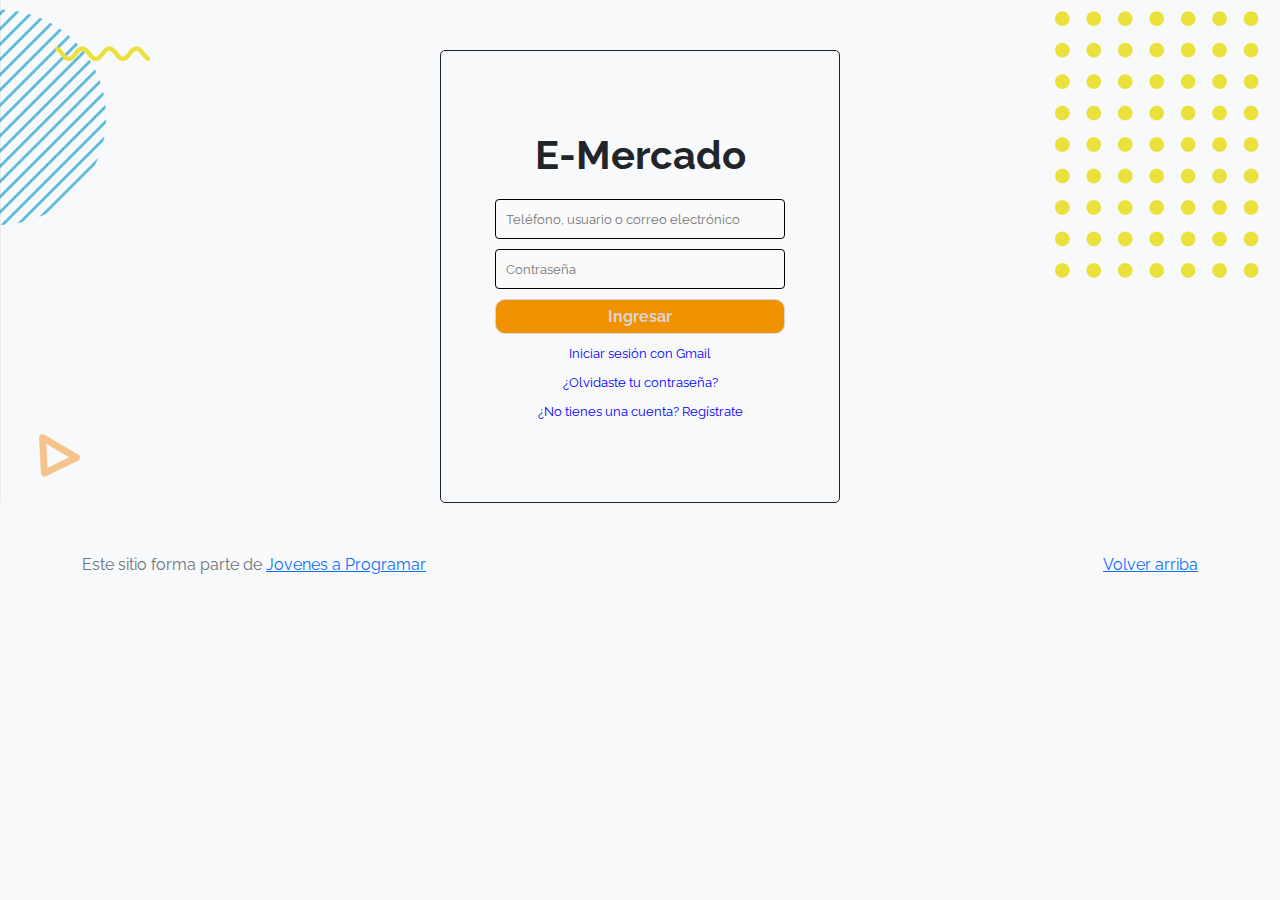
==== index.html @ 9fdd48da "Cambio en estilo de botón "¡Y mucho más!"" ====
<!DOCTYPE html>
<html lang="es">

<head>
  <meta http-equiv="Content-Type" content="text/html; charset=UTF-8">
  <meta name="viewport" content="width=device-width, initial-scale=1, shrink-to-fit=no">
  <title>eMercado - Todo lo que busques está aquí</title>

  <link href="https://fonts.googleapis.com/css?family=Raleway:300,300i,400,400i,700,700i,900,900i" rel="stylesheet">
  <link href="css/bootstrap.min.css" rel="stylesheet">
  <link href="css/styles.css" rel="stylesheet">
</head>

<body>
  <nav class="navbar navbar-expand-lg navbar-dark bg-dark p-1">
    <div class="container">
      <button class="navbar-toggler" type="button" data-bs-toggle="collapse" data-bs-target="#navbarNav"
        aria-controls="navbarNav" aria-expanded="false" aria-label="Toggle navigation">
        <span class="navbar-toggler-icon"></span>
      </button>
      <div class="collapse navbar-collapse" id="navbarNav">
        <ul class="navbar-nav w-100 justify-content-between">
          <li class="nav-item">
            <a class="nav-link active" href="index.html">Inicio</a>
          </li>
          <li class="nav-item">
            <a class="nav-link" href="categories.html">Categorías</a>
          </li>
          <li class="nav-item">
            <a class="nav-link" href="sell.html">Vender</a>
          </li>
          <li class="nav-item">
            <a class="nav-link" href="my-profile.html" id="nameUser"></a>
          </li>
        </ul>
      </div>
    </div>
  </nav>
  <main>
    <div class="jumbotron text-center"></div>
    <div class="album py-5 bg-light">
      <div class="container">
        <div class="row">
          <div class="col-md-4">
            <div class="card mb-4 shadow-sm custom-card cursor-active" id="autos">
              <img class="bd-placeholder-img card-img-top" src="img/cars_index.jpg"
                alt="Imgagen representativa de la categoría 'Autos'">
              <h3 class="m-3">Autos</h3>
              <div class="card-body">
                <p class="card-text">Los mejores precios en autos 0 kilómetro, de alta y media gama.</p>
              </div>
            </div>
          </div>
          <div class="col-md-4">
            <div class="card mb-4 shadow-sm custom-card cursor-active" id="juguetes">
              <img class="bd-placeholder-img card-img-top" src="img/toys_index.jpg"
                alt="Imgagen representativa de la categoría 'Juguetes'">
              <h3 class="m-3">Juguetes</h3>
              <div class="card-body">
                <p class="card-text">Encuentra aquí los mejores precios para niños/as de cualquier edad.</p>
              </div>
            </div>
          </div>
          <div class="col-md-4">
            <div class="card mb-4 shadow-sm custom-card cursor-active" id="muebles">
              <img class="bd-placeholder-img card-img-top" src="img/furniture_index.jpg"
                alt="Imgagen representativa de la categoría 'Muebles'">
              <h3 class="m-3">Muebles</h3>
              <div class="card-body">
                <p class="card-text">Muebles antiguos, nuevos y para ser armados por uno mismo.</p>
              </div>
            </div>
          </div>
        </div>
        <div class="row">
          <a class="btn btn-light btn-lg btn-block" href="categories.html">¡Y mucho más!</a>
        </div>
      </div>
    </div>
  </main>
  <footer class="text-muted">
    <div class="container">
      <p class="float-end">
        <a href="#">Volver arriba</a>
      </p>
      <p>Este sitio forma parte de <a href="https://jovenesaprogramar.edu.uy/" target="_blank">Jovenes a Programar</a></p>
    </div>
  </footer>
  <script src="js/bootstrap.bundle.min.js"></script>
  <script src="js/index.js"></script>
  <script src="js/init.js"></script>
</body>

</html>
---- css/styles.css ----
.jumbotron,
.card-body,
.container,
.site-header {
  font-family: 'Verdana', serif !important;
}

.jumbotron .display-4 {
  font-weight: bold;
}

nav a {
  text-decoration: none;
}

.bd-placeholder-img {
  font-size: 1.125rem;
  text-anchor: middle;
  -webkit-user-select: none;
  -moz-user-select: none;
  -ms-user-select: none;
  user-select: none;
}

@media (min-width: 768px) {
  .bd-placeholder-img-lg {
    font-size: 3.5rem;
  }
}

.jumbotron {
  height: 50vh;
  padding: 5em inherit;
  margin-bottom: 0;
  background-color: #53C0FB;
  background: url('../img/cover_back.png');
  background-size: cover;
  background-position: center;
  background-repeat: no-repeat;
  color: black;
  font-weight: bold;
}

@media (min-width: 768px) {
  .jumbotron {
    padding-top: 6rem;
    padding-bottom: 6rem;
  }
}

.jumbotron p:last-child {
  margin-bottom: 0;
}

.jumbotron-heading {
  font-weight: 300;
}

.jumbotron .container {
  max-width: 40rem;
  background-color: rgba(255, 255, 255, 0.5);
  border-radius: 10px;
  text-shadow: 1px 1px 2px grey;
}

.jumbotron .lead {
  font-size: 38px;
}

footer {
  padding-top: 3rem;
  padding-bottom: 3rem;
}

footer p {
  margin-bottom: .25rem;
}

.site-header a {
  color: white;
  transition: ease-in-out color .15s;
}

.site-header .dropdown-menu a {
  color: black;
}

.dropzone {
  border: 2px dashed #0087F7;
  border-radius: 5px;
  background: white;
}

.img-fit {
  max-height: 100%;
}

.alert {
  position: fixed;
  top: 80px;
  width: 50%;
  left: 50%;
  transform: translate(-50%, 0);
}

.lds-ring {
  display: inline-block;
  position: relative;
  width: 64px;
  height: 64px;
  top: 50%;
  left: 50%;
}

.cursor-active {
  cursor: pointer;
}

.left {
  float: left;
  padding: 4px;
  background-color: rgba(255, 255, 255, 0.5);
}

.lds-ring div {
  box-sizing: border-box;
  display: block;
  position: absolute;
  width: 51px;
  height: 51px;
  margin: 6px;
  border: 6px solid #fff;
  border-radius: 50%;
  animation: lds-ring 1.2s cubic-bezier(0.5, 0, 0.5, 1) infinite;
  border-color: #fff transparent transparent transparent;
}

.lds-ring div:nth-child(1) {
  animation-delay: -0.45s;
}

.lds-ring div:nth-child(2) {
  animation-delay: -0.3s;
}

.lds-ring div:nth-child(3) {
  animation-delay: -0.15s;
}

@keyframes lds-ring {
  0% {
    transform: rotate(0deg);
  }

  100% {
    transform: rotate(360deg);
  }
}

.signin {
  width: 100%;
  max-width: 330px;
  padding: 15px;
  margin: auto;
}

#spinner-wrapper {
  position: fixed;
  background-color: rgba(0, 0, 0, 0.5);
  width: 100%;
  height: 100%;
  top: 0;
  left: 0;
  z-index: 1021;
  display: none;
}

main {
  min-height: calc(100vh - 210px);
}

a.custom-card,
a.custom-card:hover {
  color: inherit;
  text-decoration: inherit;
}

.checked {
  color: orange;
}

.products-body{
  background-image: url('/img/fondo-login.PNG');
}

.product-img{
  max-width: 30%;
  margin-top: 30px;
  margin-bottom: 20px;
  border-radius: 5px;
  transition: 300ms;
}

.product-img:hover{
  transform: scale(1.03);
}

.product{
  display: flex;
  margin-bottom: 20px;
  margin-top: 20px;
  padding: 20px;
  background-color: white;
  border-radius: 5px;
  transition: 300ms;
  box-shadow: 1px 1px 2px grey;
}

.product:hover{
  transform: scale(1.03);
  cursor: pointer;
}

.product-details{
  margin: 30px;
}

#search-input{
  width: 500px;
  border-radius: 5px;
  background-color: white;
  border: none;
  padding: 8px;
}

#btnSearch{
  border: none;
  padding: 8px;
  border-radius: 5px;
}

#clearBtn, #filterBtn{
  border: none;
  background-color:rgba(0, 0, 0, 0);
}

.btn.btn-light.btn-lg.btn-block {
  background-color: #fff;
  color: black;
  border-radius: 5px;
  box-shadow: rgba(0, 0, 0, 0.274) 1px 1px 2px;
  margin: 0 auto;
  width: 200px;
}
/* Aquí comienzan los estilos de product-info.html */

/* Estilo para el contenedor principal de la información del producto */
#product-info-container{
  background-color: rgb(255, 255, 255);
  display: flex;
  margin-top: 50px;
  padding: 50px;
  box-shadow: 1px 1px 2px grey;
  border-radius: 10px;
}

/* Estilo para la imagen del producto dentro del contenedor */
.product-info-img{
  width: 550px;
  border-radius: 10px;
}

/* Estilo para la información del producto */
.product-info{
  margin-left: 20px;
  padding: 20px;
  border-left: 5px solid #000;
  border-top-right-radius: 10px; 
  border-bottom-right-radius: 10px; 
  background-color: #f5f5f5;
 }

 /* Estilo para el fondo de la página */
#body-product-info{
  background-image: url('/img/fondo-login.PNG');
}

/* Estilo para el nombre del producto */
.product-name{
  font-size: 1.5em;
  font-weight:bold;
  margin-top: 10px;
}

/* Estilo para el costo del producto */
.product-cost{
  font-size: 1em;
  margin-top: 20px;
}

/* Estilo para el contenedor de comentarios */
#coments-container{
  padding: auto auto;
  border-radius: 10px;
  padding: 20px; ;
  background-color: rgb(255, 255, 255);
  box-shadow: 1px 1px 2px grey;
}

/* Estilo para los encabezados h1 */
h1 {
  font-size: 2.5em;
  font-weight: bold;
  margin-top: 5px;
}
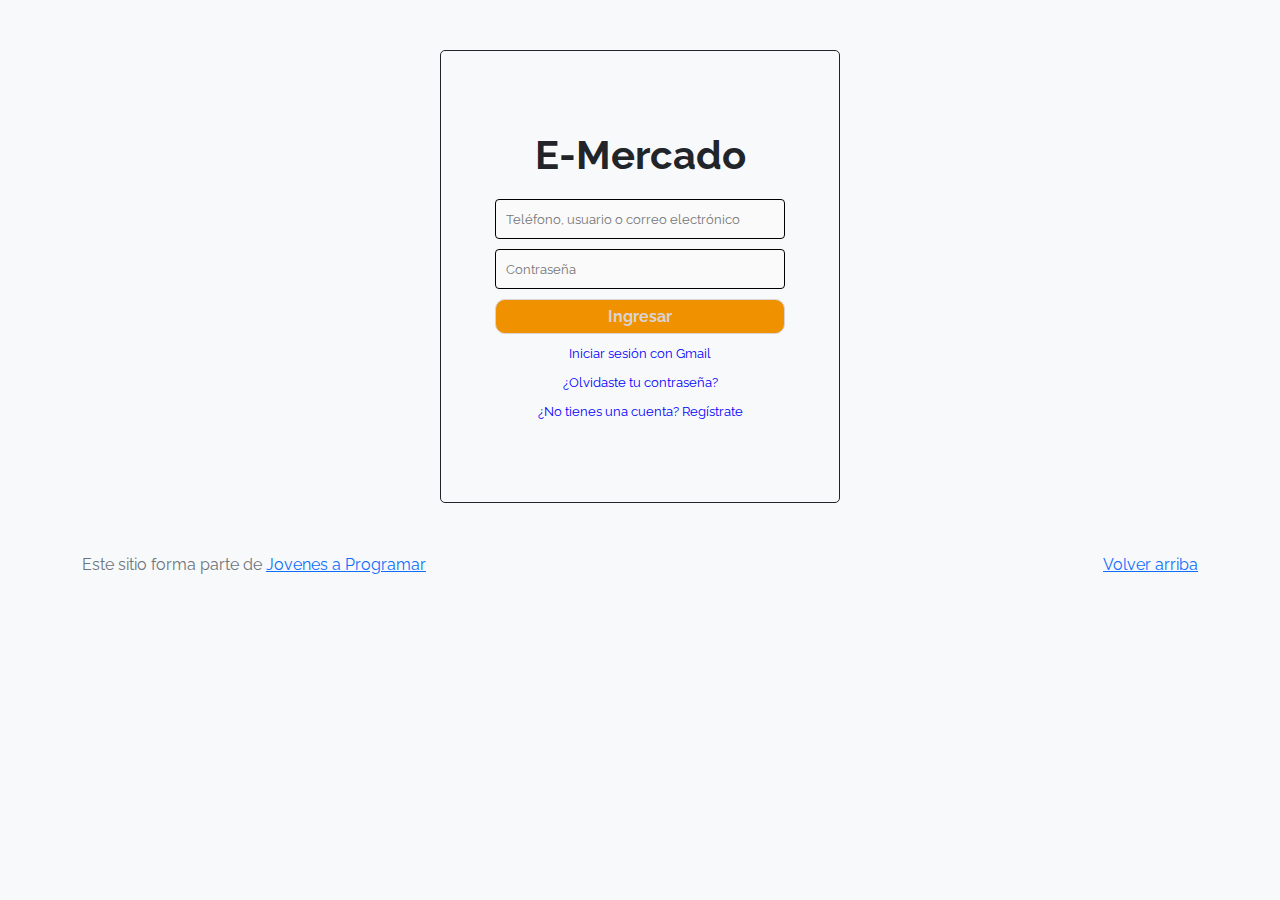
==== commit f029a649: "funcion dark-light mode" ====
--- a/index.html
+++ b/index.html
@@ -1,5 +1,5 @@
 <!DOCTYPE html>
-<html lang="es">
+<html lang="es" data-bs-theme="light">
 
 <head>
   <meta http-equiv="Content-Type" content="text/html; charset=UTF-8">
@@ -8,7 +8,10 @@
 
   <link href="https://fonts.googleapis.com/css?family=Raleway:300,300i,400,400i,700,700i,900,900i" rel="stylesheet">
   <link href="css/bootstrap.min.css" rel="stylesheet">
+  <link href="css/font-awesome.min.css" rel="stylesheet">
   <link href="css/styles.css" rel="stylesheet">
+  <link rel="stylesheet" href="https://cdn.jsdelivr.net/npm/bootstrap-icons@1.11.1/font/bootstrap-icons.css">
+  <link href="https://cdn.jsdelivr.net/npm/bootstrap@5.3.2/dist/css/bootstrap.min.css" rel="stylesheet" integrity="sha384-T3c6CoIi6uLrA9TneNEoa7RxnatzjcDSCmG1MXxSR1GAsXEV/Dwwykc2MPK8M2HN" crossorigin="anonymous">
 </head>
 
 <body>
@@ -21,7 +24,7 @@
       <div class="collapse navbar-collapse" id="navbarNav">
         <ul class="navbar-nav w-100 justify-content-between">
           <li class="nav-item">
-            <a class="nav-link active" href="index.html">Inicio</a>
+            <a class="nav-link" href="index.html">Inicio</a>
           </li>
           <li class="nav-item">
             <a class="nav-link" href="categories.html">Categorías</a>
@@ -29,9 +32,17 @@
           <li class="nav-item">
             <a class="nav-link" href="sell.html">Vender</a>
           </li>
-          <li class="nav-item">
-            <a class="nav-link" href="my-profile.html" id="nameUser"></a>
-          </li>
+          <div class="dropdown">
+            <a class="btn btn-secondary dropdown-toggle" href="my-profile.html" role="button" id="nameUser" data-bs-toggle="dropdown" aria-expanded="false">
+            </a>
+            <ul class="dropdown-menu" aria-labelledby="dropdownMenuLink">
+              <li><a class="dropdown-item" href="cart.html">Mi carrito</a></li>
+              <li><a class="dropdown-item" href="my-profile.html">Mi perfil</a></li>
+              <li><a class="dropdown-item" href="login.html">Cerrar sesión</a></li>
+              <li><button class="btn rounded-fill" onclick="cambiarTema()"><i class="bi bi-moon-fill" id="dl-icon"></i>
+              </button></li>
+            </ul>
+          </div>
         </ul>
       </div>
     </div>
@@ -86,9 +97,10 @@
       <p>Este sitio forma parte de <a href="https://jovenesaprogramar.edu.uy/" target="_blank">Jovenes a Programar</a></p>
     </div>
   </footer>
-  <script src="js/bootstrap.bundle.min.js"></script>
+  <script src="https://cdn.jsdelivr.net/npm/bootstrap@5.3.2/dist/js/bootstrap.bundle.min.js" integrity="sha384-C6RzsynM9kWDrMNeT87bh95OGNyZPhcTNXj1NW7RuBCsyN/o0jlpcV8Qyq46cDfL" crossorigin="anonymous"></script>
   <script src="js/index.js"></script>
   <script src="js/init.js"></script>
+  
 </body>
 
 </html>--- a/css/styles.css
+++ b/css/styles.css
@@ -189,9 +189,7 @@
   color: orange;
 }
 
-.products-body{
-  background-image: url('/img/fondo-login.PNG');
-}
+
 
 .product-img{
   max-width: 30%;
@@ -244,6 +242,7 @@
   background-color:rgba(0, 0, 0, 0);
 }
 
+/* Estilo de boton "¡Y mucho más!" */
 .btn.btn-light.btn-lg.btn-block {
   background-color: #fff;
   color: black;
@@ -252,11 +251,23 @@
   margin: 0 auto;
   width: 200px;
 }
+
+/* Estilo de boton "¡Y mucho más!" al pasar el mouse por encima */
+.btn.btn-light.btn-lg.btn-block:hover {
+  background-color: #fff;
+  color: black;
+  border-radius: 5px;
+  box-shadow: rgba(0, 0, 0, 0.274) 1px 1px 2px;
+  margin: 0 auto;
+  width: 200px;
+  transform: scale(1.03);
+}
+
 /* Aquí comienzan los estilos de product-info.html */
 
 /* Estilo para el contenedor principal de la información del producto */
 #product-info-container{
-  background-color: rgb(255, 255, 255);
+  background-color: rgba(156, 70, 70, 0.055);
   display: flex;
   margin-top: 50px;
   padding: 50px;
@@ -277,13 +288,10 @@
   border-left: 5px solid #000;
   border-top-right-radius: 10px; 
   border-bottom-right-radius: 10px; 
-  background-color: #f5f5f5;
+  background-color: #cabbbbe5;
  }
 
  /* Estilo para el fondo de la página */
-#body-product-info{
-  background-image: url('/img/fondo-login.PNG');
-}
 
 /* Estilo para el nombre del producto */
 .product-name{
@@ -298,20 +306,134 @@
   margin-top: 20px;
 }
 
-/* Estilo para el contenedor de comentarios */
-#coments-container{
+#coments-container, #newcomment {
   padding: auto auto;
   border-radius: 10px;
+  margin-top: 10px;
   padding: 20px; ;
-  background-color: rgb(255, 255, 255);
   box-shadow: 1px 1px 2px grey;
+}
+
+#comentarioInput{
+  height: 100px;
+  width: 100%;
+  margin-bottom: 10px;
+}
+
+label[for="comentarioInput"] {
+  display: block;
+  margin-bottom: 5px;
+  font-weight: bold;
+  font-size: 1.5em;
 }
 
 /* Estilo para los encabezados h1 */
 h1 {
-  font-size: 2.5em;
+  font-size: 1.5em;
   font-weight: bold;
   margin-top: 5px;
 }
 
-
+#enviarBtn{
+  background-color: white;
+  border-style:solid;
+  border-radius: 10px;
+}
+
+/* Estilo para la seccion de recomendaciones */
+
+#recommendations{
+  text-align: center;
+  background-color: rgba(156, 70, 70, 0.055);
+  box-shadow: 1px 1px 2px grey;
+  border-radius: 10px;
+  padding: 20px;
+ }
+
+
+ .recommendations-products{
+ background-color: white;
+ box-shadow: 1px 1px 2px grey;
+ display: inline-block;
+ border: rgb(0, 0, 0, 0.137) 1px solid;
+ width: 260px;
+ height: auto;
+ margin-top: 10px;
+ margin: 5px;
+ padding: 8px;
+}
+
+.recommendations-products:hover{
+  transform: scale(1.03);
+  cursor: pointer;
+}
+
+.recommendations-product-img{
+ width: 200px;
+ height: auto;
+ margin-top: 5px;
+ border-radius: 10px;
+}
+
+.recommendations-product-name{
+  font-size: 1.2em;
+  font-weight:bold;
+  margin-top: 10px;
+}
+
+.carousel{
+  width: 50%;
+}
+
+.product-info{
+  width: 50%;
+}
+
+#containerProductsInfo{
+  display: flex;
+}
+
+.titles{
+  margin-top: 20px;
+  text-align: center;
+  font-size: 1.5em;
+}
+
+/* Estilo para pantallas móviles */
+@media (max-width: 767px) {
+  /* Cambiamos la dirección del contenedor principal a columna */
+  #containerProductsInfo {
+    flex-direction: column;
+  }
+
+  /* Estilo para el carrusel */
+  #carouselExampleCaptions {
+    /* Ajustamos el ancho del carrusel al 100% del contenedor principal */
+    width: 100%;
+  }
+
+  /* Estilo para la información del producto */
+  .product-info {
+    /* Alineamos el contenido al centro */
+    text-align: center;
+    /* Ajustamos el ancho al 100% del contenedor principal */
+    width: 100%;
+    border: none;
+    border-radius: 0;
+    text-align: left;
+    margin: 0;
+    padding: 10px;
+  }
+}
+
+#nameUser{
+  background-color:rgba(9, 9, 9, 0);
+  border: none;
+  width: 109%;
+
+}
+
+.dropdown-menu li{
+  text-align: center;
+}
+
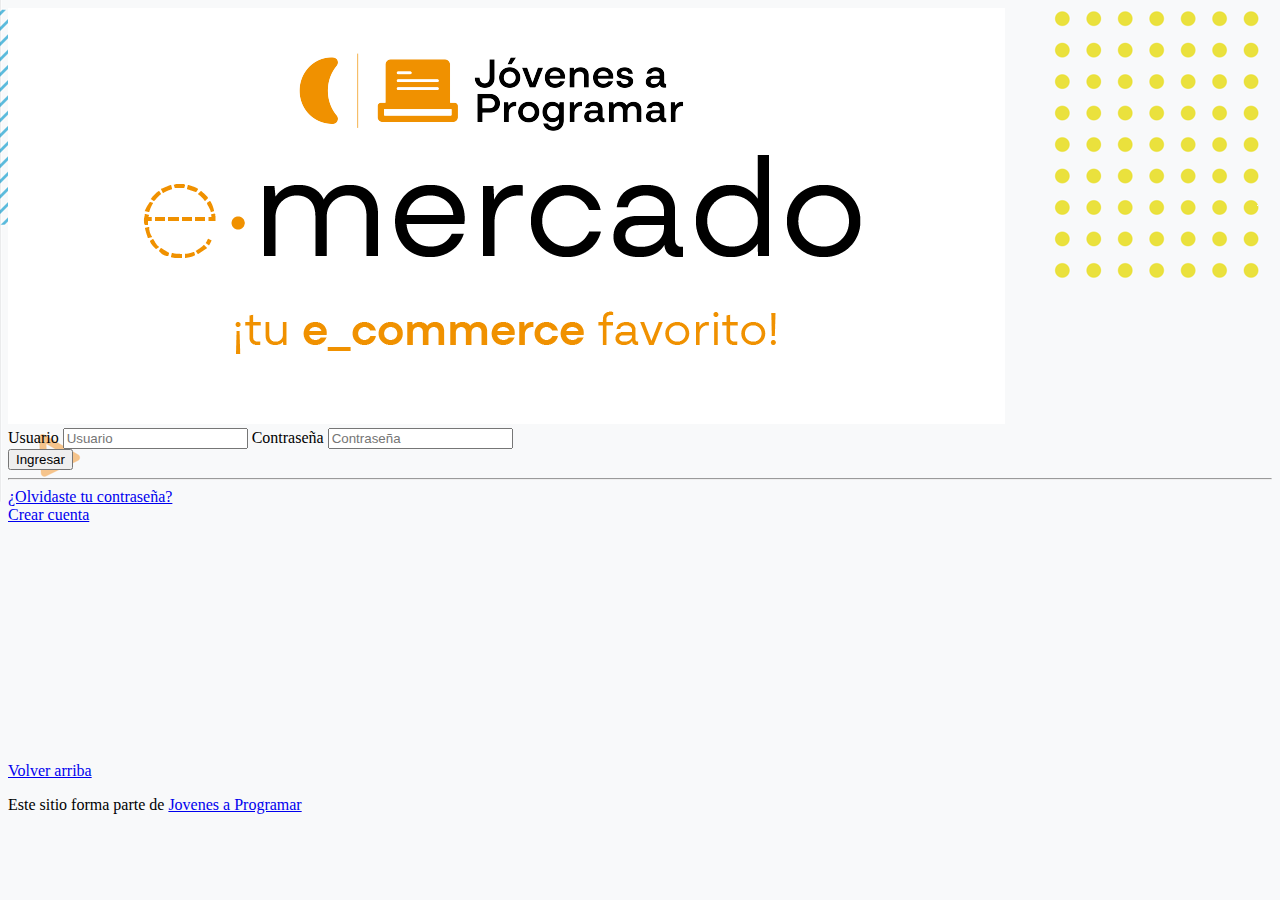
==== commit 3824a537: "c" ====
--- a/index.html
+++ b/index.html
@@ -1,106 +1,119 @@
-<!DOCTYPE html>
-<html lang="es" data-bs-theme="light">
-
-<head>
-  <meta http-equiv="Content-Type" content="text/html; charset=UTF-8">
-  <meta name="viewport" content="width=device-width, initial-scale=1, shrink-to-fit=no">
-  <title>eMercado - Todo lo que busques está aquí</title>
-
-  <link href="https://fonts.googleapis.com/css?family=Raleway:300,300i,400,400i,700,700i,900,900i" rel="stylesheet">
-  <link href="css/bootstrap.min.css" rel="stylesheet">
-  <link href="css/font-awesome.min.css" rel="stylesheet">
-  <link href="css/styles.css" rel="stylesheet">
-  <link rel="stylesheet" href="https://cdn.jsdelivr.net/npm/bootstrap-icons@1.11.1/font/bootstrap-icons.css">
-  <link href="https://cdn.jsdelivr.net/npm/bootstrap@5.3.2/dist/css/bootstrap.min.css" rel="stylesheet" integrity="sha384-T3c6CoIi6uLrA9TneNEoa7RxnatzjcDSCmG1MXxSR1GAsXEV/Dwwykc2MPK8M2HN" crossorigin="anonymous">
-</head>
-
-<body>
-  <nav class="navbar navbar-expand-lg navbar-dark bg-dark p-1">
-    <div class="container">
-      <button class="navbar-toggler" type="button" data-bs-toggle="collapse" data-bs-target="#navbarNav"
-        aria-controls="navbarNav" aria-expanded="false" aria-label="Toggle navigation">
-        <span class="navbar-toggler-icon"></span>
-      </button>
-      <div class="collapse navbar-collapse" id="navbarNav">
-        <ul class="navbar-nav w-100 justify-content-between">
-          <li class="nav-item">
-            <a class="nav-link" href="index.html">Inicio</a>
-          </li>
-          <li class="nav-item">
-            <a class="nav-link" href="categories.html">Categorías</a>
-          </li>
-          <li class="nav-item">
-            <a class="nav-link" href="sell.html">Vender</a>
-          </li>
-          <div class="dropdown">
-            <a class="btn btn-secondary dropdown-toggle" href="my-profile.html" role="button" id="nameUser" data-bs-toggle="dropdown" aria-expanded="false">
-            </a>
-            <ul class="dropdown-menu" aria-labelledby="dropdownMenuLink">
-              <li><a class="dropdown-item" href="cart.html">Mi carrito</a></li>
-              <li><a class="dropdown-item" href="my-profile.html">Mi perfil</a></li>
-              <li><a class="dropdown-item" href="login.html">Cerrar sesión</a></li>
-              <li><button class="btn rounded-fill" onclick="cambiarTema()"><i class="bi bi-moon-fill" id="dl-icon"></i>
-              </button></li>
-            </ul>
-          </div>
-        </ul>
-      </div>
-    </div>
-  </nav>
-  <main>
-    <div class="jumbotron text-center"></div>
-    <div class="album py-5 bg-light">
-      <div class="container">
-        <div class="row">
-          <div class="col-md-4">
-            <div class="card mb-4 shadow-sm custom-card cursor-active" id="autos">
-              <img class="bd-placeholder-img card-img-top" src="img/cars_index.jpg"
-                alt="Imgagen representativa de la categoría 'Autos'">
-              <h3 class="m-3">Autos</h3>
-              <div class="card-body">
-                <p class="card-text">Los mejores precios en autos 0 kilómetro, de alta y media gama.</p>
-              </div>
-            </div>
-          </div>
-          <div class="col-md-4">
-            <div class="card mb-4 shadow-sm custom-card cursor-active" id="juguetes">
-              <img class="bd-placeholder-img card-img-top" src="img/toys_index.jpg"
-                alt="Imgagen representativa de la categoría 'Juguetes'">
-              <h3 class="m-3">Juguetes</h3>
-              <div class="card-body">
-                <p class="card-text">Encuentra aquí los mejores precios para niños/as de cualquier edad.</p>
-              </div>
-            </div>
-          </div>
-          <div class="col-md-4">
-            <div class="card mb-4 shadow-sm custom-card cursor-active" id="muebles">
-              <img class="bd-placeholder-img card-img-top" src="img/furniture_index.jpg"
-                alt="Imgagen representativa de la categoría 'Muebles'">
-              <h3 class="m-3">Muebles</h3>
-              <div class="card-body">
-                <p class="card-text">Muebles antiguos, nuevos y para ser armados por uno mismo.</p>
-              </div>
-            </div>
-          </div>
-        </div>
-        <div class="row">
-          <a class="btn btn-light btn-lg btn-block" href="categories.html">¡Y mucho más!</a>
-        </div>
-      </div>
-    </div>
-  </main>
-  <footer class="text-muted">
-    <div class="container">
-      <p class="float-end">
-        <a href="#">Volver arriba</a>
-      </p>
-      <p>Este sitio forma parte de <a href="https://jovenesaprogramar.edu.uy/" target="_blank">Jovenes a Programar</a></p>
-    </div>
-  </footer>
-  <script src="https://cdn.jsdelivr.net/npm/bootstrap@5.3.2/dist/js/bootstrap.bundle.min.js" integrity="sha384-C6RzsynM9kWDrMNeT87bh95OGNyZPhcTNXj1NW7RuBCsyN/o0jlpcV8Qyq46cDfL" crossorigin="anonymous"></script>
-  <script src="js/index.js"></script>
-  <script src="js/init.js"></script>
-  
-</body>
-
+<!DOCTYPE html>
+<html lang="es" data-bs-theme="light">
+
+<head>
+  <meta http-equiv="Content-Type" content="text/html; charset=UTF-8">
+  <meta name="viewport" content="width=device-width, initial-scale=1, shrink-to-fit=no">
+  <title>eMercado - Todo lo que busques está aquí</title>
+
+  <link href="https://fonts.googleapis.com/css?family=Raleway:300,300i,400,400i,700,700i,900,900i" rel="stylesheet">
+  <link href="css/font-awesome.min.css" rel="stylesheet">
+  <link rel="stylesheet" href="https://fonts.googleapis.com/css2?family=Material+Symbols+Outlined:opsz,wght,FILL,GRAD@20..48,100..700,0..1,-50..200" />
+  <link href="https://cdn.jsdelivr.net/npm/bootstrap@5.3.2/dist/css/bootstrap.min.css" rel="stylesheet" integrity="sha384-T3c6CoIi6uLrA9TneNEoa7RxnatzjcDSCmG1MXxSR1GAsXEV/Dwwykc2MPK8M2HN" crossorigin="anonymous">
+  <link href="css/styles.css" rel="stylesheet">
+  <link rel="stylesheet" href="https://cdn.jsdelivr.net/npm/bootstrap-icons@1.11.1/font/bootstrap-icons.css">
+
+</head>
+
+<body>
+
+  <nav class="navbar navbar-expand-lg bg-dark" aria-label="Eleventh navbar example">
+    <div class="container">
+      <a class="navbar-brand text-light" href="index.html"><span class="text-warning">E</span>-Mercado</a>
+      <button class="navbar-toggler link-light" type="button" data-bs-toggle="collapse"
+        data-bs-target="#navbarsExample09" aria-controls="navbarsExample09" aria-expanded="false"
+        aria-label="Toggle navigation">
+        <span class="material-symbols-outlined">
+          menu
+        </span> </button>
+
+      <div class="collapse navbar-collapse" id="navbarsExample09">
+        <ul class="navbar-nav me-auto mb-2 mb-lg-0">
+          <li class="nav-item">
+            <a class="nav-link active text-light" aria-current="page" href="index.html">Inicio</a>
+          </li>
+          <li class="nav-item">
+            <a class="nav-link text-light" href="categories.html">Categorias</a>
+          </li>
+          <li class="nav-item">
+            <a class="nav-link text-light" href="sell.html">Vender</a>
+          </li>
+        </ul>
+        <li class="nav-item dropdown d-flex">
+          <a class="nav-link dropdown-toggle text-light mx-md-4" href="#" data-bs-toggle="dropdown"
+            aria-expanded="false" id="userNameContainer"></a>
+            <ul class="dropdown-menu bg-dark">
+              <li class="d-flex justify-content-center">
+                <button id="dl-icon-dark" type="button" class="btn btn-dark w-100" onclick="cambiarTema()">
+                  <i class="bi bi-moon-stars-fill w-100 text-warning"></i>
+                </button>
+                <button id="dl-icon-sun" type="button" class="btn btn-dark w-100 d-none" onclick="cambiarTema()">
+                  <i class="bi bi-sun-fill w-100 text-warning"></i>
+                </button>
+              </li>
+              <li><a class="dropdown-item text-light" href="cart.html">Mi carrito</a></li>
+              <li><a class="dropdown-item text-light" href="my-profile.html">Mi perfil</a></li>
+              <li><a class="dropdown-item text-light" onclick="cerrarSesion()">Cerrar sesión</a></li>
+            </ul>
+        </li>
+      </div>
+    </div>
+  </nav>
+  <main>
+      <img id="imgCover" src="img/cover_back.png" alt="" class="w-100">
+      <div class="container d-sm-flex d-lg-none">
+    </div>
+    <div class="album py-5">
+      <div class="container">
+        <div class="row">
+          <div class="col-md-4">
+            <div class="card mb-4 shadow-sm custom-card cursor-active border-warning" id="autos">
+              <img class="bd-placeholder-img card-img-top" src="img/cars_index.jpg"
+                alt="Imgagen representativa de la categoría 'Autos'">
+              <h3 class="m-3 text-center">Autos</h3>
+              <div class="card-body">
+                <p class="card-text">Los mejores precios en autos 0 kilómetro, de alta y media gama.</p>
+              </div>
+            </div>
+          </div>
+          <div class="col-md-4">
+            <div class="card mb-4 shadow-sm custom-card cursor-active border-warning" id="juguetes">
+              <img class="bd-placeholder-img card-img-top" src="img/toys_index.jpg"
+                alt="Imgagen representativa de la categoría 'Juguetes'">
+              <h3 class="m-3 text-center">Juguetes</h3>
+              <div class="card-body">
+                <p class="card-text">Encuentra aquí los mejores precios para niños/as de cualquier edad.</p>
+              </div>
+            </div>
+          </div>
+          <div class="col-md-4">
+            <div class="card mb-4 shadow-sm custom-card cursor-active border-warning" id="muebles">
+              <img class="bd-placeholder-img card-img-top" src="img/furniture_index.jpg"
+                alt="Imgagen representativa de la categoría 'Muebles'">
+              <h3 class="m-3 text-center">Muebles</h3>
+              <div class="card-body">
+                <p class="card-text">Muebles antiguos, nuevos y para ser armados por uno mismo.</p>
+              </div>
+            </div>
+          </div>
+        </div>
+        <div class="row">
+          <a class="btn btn-lg btn-block btn-warning" href="categories.html">Y mucho más!</a>
+        </div>
+      </div>
+    </div>
+  </main>
+  <footer class="text-muted">
+    <div class="container">
+      <p class="float-end">
+        <a href="#">Volver arriba</a>
+      </p>
+      <p>Este sitio forma parte de <a href="https://jovenesaprogramar.edu.uy/" target="_blank">Jovenes a Programar</a></p>
+    </div>
+  </footer>
+  <script src="https://cdn.jsdelivr.net/npm/bootstrap@5.3.2/dist/js/bootstrap.bundle.min.js" integrity="sha384-C6RzsynM9kWDrMNeT87bh95OGNyZPhcTNXj1NW7RuBCsyN/o0jlpcV8Qyq46cDfL" crossorigin="anonymous"></script>
+  <script src="js/index.js"></script>
+  <script src="js/init.js"></script>
+</body>
+
 </html>--- a/css/styles.css
+++ b/css/styles.css
@@ -189,251 +189,7 @@
   color: orange;
 }
 
-
-
-.product-img{
-  max-width: 30%;
-  margin-top: 30px;
-  margin-bottom: 20px;
-  border-radius: 5px;
-  transition: 300ms;
+#body-login{
+  background-image: url('../img/fondo-login.PNG');
 }
 
-.product-img:hover{
-  transform: scale(1.03);
-}
-
-.product{
-  display: flex;
-  margin-bottom: 20px;
-  margin-top: 20px;
-  padding: 20px;
-  background-color: white;
-  border-radius: 5px;
-  transition: 300ms;
-  box-shadow: 1px 1px 2px grey;
-}
-
-.product:hover{
-  transform: scale(1.03);
-  cursor: pointer;
-}
-
-.product-details{
-  margin: 30px;
-}
-
-#search-input{
-  width: 500px;
-  border-radius: 5px;
-  background-color: white;
-  border: none;
-  padding: 8px;
-}
-
-#btnSearch{
-  border: none;
-  padding: 8px;
-  border-radius: 5px;
-}
-
-#clearBtn, #filterBtn{
-  border: none;
-  background-color:rgba(0, 0, 0, 0);
-}
-
-/* Estilo de boton "¡Y mucho más!" */
-.btn.btn-light.btn-lg.btn-block {
-  background-color: #fff;
-  color: black;
-  border-radius: 5px;
-  box-shadow: rgba(0, 0, 0, 0.274) 1px 1px 2px;
-  margin: 0 auto;
-  width: 200px;
-}
-
-/* Estilo de boton "¡Y mucho más!" al pasar el mouse por encima */
-.btn.btn-light.btn-lg.btn-block:hover {
-  background-color: #fff;
-  color: black;
-  border-radius: 5px;
-  box-shadow: rgba(0, 0, 0, 0.274) 1px 1px 2px;
-  margin: 0 auto;
-  width: 200px;
-  transform: scale(1.03);
-}
-
-/* Aquí comienzan los estilos de product-info.html */
-
-/* Estilo para el contenedor principal de la información del producto */
-#product-info-container{
-  background-color: rgba(156, 70, 70, 0.055);
-  display: flex;
-  margin-top: 50px;
-  padding: 50px;
-  box-shadow: 1px 1px 2px grey;
-  border-radius: 10px;
-}
-
-/* Estilo para la imagen del producto dentro del contenedor */
-.product-info-img{
-  width: 550px;
-  border-radius: 10px;
-}
-
-/* Estilo para la información del producto */
-.product-info{
-  margin-left: 20px;
-  padding: 20px;
-  border-left: 5px solid #000;
-  border-top-right-radius: 10px; 
-  border-bottom-right-radius: 10px; 
-  background-color: #cabbbbe5;
- }
-
- /* Estilo para el fondo de la página */
-
-/* Estilo para el nombre del producto */
-.product-name{
-  font-size: 1.5em;
-  font-weight:bold;
-  margin-top: 10px;
-}
-
-/* Estilo para el costo del producto */
-.product-cost{
-  font-size: 1em;
-  margin-top: 20px;
-}
-
-#coments-container, #newcomment {
-  padding: auto auto;
-  border-radius: 10px;
-  margin-top: 10px;
-  padding: 20px; ;
-  box-shadow: 1px 1px 2px grey;
-}
-
-#comentarioInput{
-  height: 100px;
-  width: 100%;
-  margin-bottom: 10px;
-}
-
-label[for="comentarioInput"] {
-  display: block;
-  margin-bottom: 5px;
-  font-weight: bold;
-  font-size: 1.5em;
-}
-
-/* Estilo para los encabezados h1 */
-h1 {
-  font-size: 1.5em;
-  font-weight: bold;
-  margin-top: 5px;
-}
-
-#enviarBtn{
-  background-color: white;
-  border-style:solid;
-  border-radius: 10px;
-}
-
-/* Estilo para la seccion de recomendaciones */
-
-#recommendations{
-  text-align: center;
-  background-color: rgba(156, 70, 70, 0.055);
-  box-shadow: 1px 1px 2px grey;
-  border-radius: 10px;
-  padding: 20px;
- }
-
-
- .recommendations-products{
- background-color: white;
- box-shadow: 1px 1px 2px grey;
- display: inline-block;
- border: rgb(0, 0, 0, 0.137) 1px solid;
- width: 260px;
- height: auto;
- margin-top: 10px;
- margin: 5px;
- padding: 8px;
-}
-
-.recommendations-products:hover{
-  transform: scale(1.03);
-  cursor: pointer;
-}
-
-.recommendations-product-img{
- width: 200px;
- height: auto;
- margin-top: 5px;
- border-radius: 10px;
-}
-
-.recommendations-product-name{
-  font-size: 1.2em;
-  font-weight:bold;
-  margin-top: 10px;
-}
-
-.carousel{
-  width: 50%;
-}
-
-.product-info{
-  width: 50%;
-}
-
-#containerProductsInfo{
-  display: flex;
-}
-
-.titles{
-  margin-top: 20px;
-  text-align: center;
-  font-size: 1.5em;
-}
-
-/* Estilo para pantallas móviles */
-@media (max-width: 767px) {
-  /* Cambiamos la dirección del contenedor principal a columna */
-  #containerProductsInfo {
-    flex-direction: column;
-  }
-
-  /* Estilo para el carrusel */
-  #carouselExampleCaptions {
-    /* Ajustamos el ancho del carrusel al 100% del contenedor principal */
-    width: 100%;
-  }
-
-  /* Estilo para la información del producto */
-  .product-info {
-    /* Alineamos el contenido al centro */
-    text-align: center;
-    /* Ajustamos el ancho al 100% del contenedor principal */
-    width: 100%;
-    border: none;
-    border-radius: 0;
-    text-align: left;
-    margin: 0;
-    padding: 10px;
-  }
-}
-
-#nameUser{
-  background-color:rgba(9, 9, 9, 0);
-  border: none;
-  width: 109%;
-
-}
-
-.dropdown-menu li{
-  text-align: center;
-}
-
